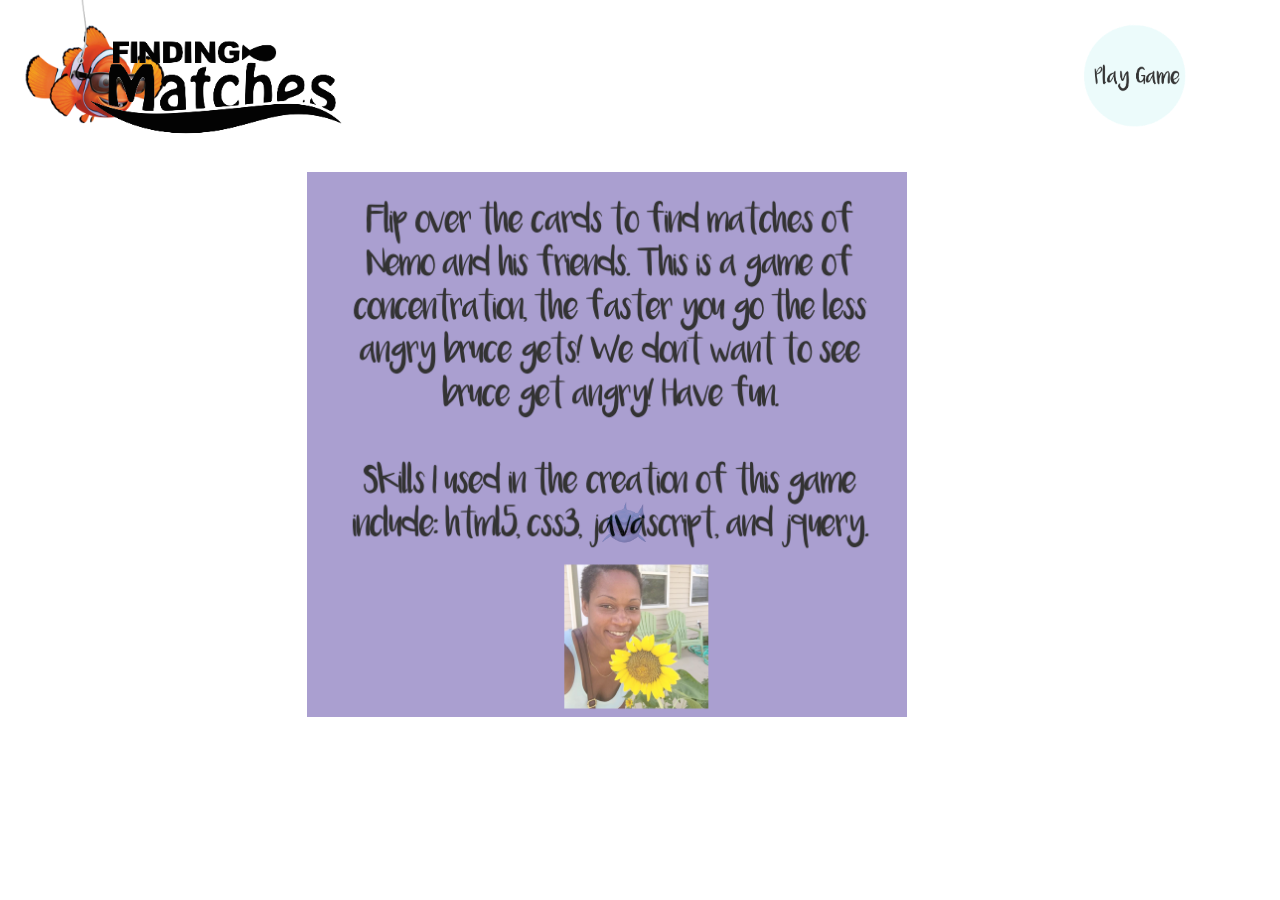
==== about.html @ 879070eb "Merge pull request #48 from adiaguidry/difficulty_setting" ====
<!doctype html>
<html>
<head>
    <meta charset="UTF-8">
    <title>about finding matches</title>





        <meta charset="utf-8">
        <meta http-equiv="X-UA-Compatible" content="IE=edge">
        <meta name="viewport" content="width=device-width, initial-scale=1">
        <meta name="description" content="Memory Match games with Nemo theme">
        <meta name="author" content="Adia Guidry">

        <title>Memory Match</title>

        <!--Core CSS -->
        <link href="https://maxcdn.bootstrapcdn.com/bootstrap/3.3.5/css/bootstrap.min.css" rel="stylesheet">
        <link href='https://fonts.googleapis.com/css?family=Paytone+One' rel='stylesheet' type='text/css'>

        <!-- Custom CSS -->
        <link href="style.css" rel="stylesheet">

        <!-- HTML5 Shim and Respond.js IE8 support of HTML5 elements and media queries -->
        <!-- WARNING: Respond.js doesn't work if you view the page via file:// -->
        <!--[if lt IE 9]>
        <script src="https://oss.maxcdn.com/libs/html5shiv/3.7.0/html5shiv.js"></script>
        <script src="https://oss.maxcdn.com/libs/respond.js/1.4.2/respond.min.js"></script>
        <![endif]-->



        <script src="https://code.jquery.com/jquery-2.1.4.min.js"></script>
        <script src="http://learning-fuze.github.io/memory_match/v0.1/script.js"></script>

    </head>
    <body>
    <header class="navbar  navbar-static-top" role="banner">
        <div class="container">
            <div class="navbar-header">
                <button class="navbar-toggle" type="button" data-toggle="collapse" data-target=".navbar-collapse">
                    <span class="sr-only">Toggle navigation</span>
                    <span class="icon-bar"></span>
                    <span class="icon-bar"></span>
                    <span class="icon-bar"></span>
                </button>
                <a href="/" class="navbar-brand"><img  class="reset" width="300px"src="images/logo.png" </a>
            </div>
            <nav class="collapse navbar-collapse" role="navigation">
                <ul class="nav navbar-nav">

                    <li><!--will reset the game -->
                       <a href="index.html"><img class="about_bubble" src="images/play_game.png"></a>
                    </li>
                </ul>
            </nav>
        </div>
    </header>
    <div>
        <img class="sharkBody" src="images/bruce.png">
    </div>
    <div class="hook">
        <div class="hook_img">
            <img width="170px" src="images/hook.png">
        </div>
    </div>

    <div class="container">
            <div class="col-md-12">
                <img class="about_pic" src="images/about_pic.png">
          </div>
        <div class="all_bubbles">
            <img class="big_bubble bubbles bubble1" src="images/bubble.png">
            <img class="big_bubble bubbles bubble2" src="images/bubble.png">
            <img class="md_bubble bubbles bubble3" src="images/bubble.png">
            <img class="big_bubble bubbles bubble4" src="images/bubble.png">
            <img class="big_bubble bubbles bubble5" src="images/bubble.png">
            <img class="sm_bubble bubbles bubble6" src="images/bubble.png">
            <img class="md_bubble bubbles bubble7" src="images/bubble.png">
            <img class="big_bubble bubbles bubble8"  src="images/bubble.png">
            <img class="md_bubble bubbles bubble9" src="images/bubble.png">
            <img class="sm_bubble bubbles bubble10" src="images/bubble.png">
        </div>
        </div>
   </body>
</html>
---- style.css ----
body {
    background-image: url("http://i.ytimg.com/vi/uip1tBrRtws/maxresdefault.jpg");
    background-size: cover;
    background-repeat: no-repeat;
}

.rest:hover, .nav > li > a:hover {
    background-color: transparent;
}
.bubble_easy_hard {
    opacity: .6;
    width: 100px;
}
.bubble_easy_hard:hover {
    opacity: .9;
}

.intro {
    padding: 5%;
    text-align: center;
    font-size: 2em;
    font-family: 'Paytone One', sans-serif;
}

.intro h1 {
    font: 1.5em 'Paytone One', sans-serif;
}
.logo_div, nav ul li{
    display: inline-block;
    float: left;
}
.logo{
    width:300px;
}

nav {
    float: right;
}

ul li a {
    text-decoration: none;
    font-size: 2em;
    color: purple;

}
#game-area{
    margin-top: -200px;
}

.well, .well a {
    background: transparent;
    border: 1px solid #fff;
    margin-top: 100%;
    color: #fff;
}

.card .front {
    position: absolute;
}

.card .back {
    position: absolute;
}

.bubble_easy_hard{

}

.bottom_row {
    margin-top: 20%;
}

.hook {
    position: absolute;
    top: -380px;
    transition-timing-function: ease-in-out;
}
.hook_img img {
    width:170px;
}

@keyframes mymove {
    0% {
        left: 0px;
        top: -380px;
    }
    50% {
        left: 0px;
        top: 0px;
    }
    100% {
        left: 0px;
        top: -380px;
    }
}

@-webkit-keyframes mymove {
    0% {
        left: 0px;
        top: -380px;
    }
    50% {
        left: 0px;
        top: 0px;
    }
    100% {
        left: 0px;
        top: -380px;
    }
}

.hook {

    -webkit-animation: mymove 25s infinite; /* Chrome, Safari, Opera */
    animation: mymove 25s infinite;

}

.sharkBody {
    width: 50px;
    position: absolute;
    top: 500px;
    margin-left: 600px;
    animation: shark 65s;
    animation-timing-function: ease-in-out;
    animation-fill-mode: forwards;
}



@keyframes shark {
    0% {
        width: 50px;
        left: 0px;
        top: 10px;
    }
    25% {
        width: 100px;
        margin-left: 300px;
        top: 100px;
    }
    45% {
        width: 100px;
        margin-left: 600px;
        top: 100px;
    }
    50% {
        width: 300px;
        margin-left: 800px;
        top: 200px;
    }
    60% {
        width: 350px;
        margin-left: 1060px;
        top: 300px;
    }
    80% {
        width: 350px;
        margin-left: 1100px;
        top: 300px;
    }
    90% {
        width: 350px;
        margin-left: 1160px;
        top: 300px;
    }
    100% {
        width: 350px;
        margin-left: 1000px;
        top: 300px;
    }
}


@keyframes bubble {
    0% {
        left: 0px;
        bottom: 0px;
    }
    100% {
        left: 0px;
        bottom: 1200px;
    }
}

.card img, .cards {
    width: 120px;
    height: 144px;
    overflow: hidden;
}

.about_bubble {
    width: 120px;
    opacity: .8;
}

.about_pic {
    width: 600px;
    margin: 0 20%;
    opacity: .8;
}

.bubbles {
    opacity: .5;
    position: absolute;
    bottom: 0px;
    margin-left: 1200px;
}

.big_bubble {
    width: 30px;

}

.md_bubble {
    width: 20px;

}

.sm_bubble {
    width: 15px;

}

.bubble1 {
    margin-left: 1200px;
    animation: bubble 120s infinite;
}

.bubble2 {
    margin-left: 180px;
    animation: bubble 95s infinite;
}

.bubble3 {
    margin-left: 260px;
    animation: bubble 90s infinite;
}

.bubble4 {
    margin-left: 1100px;
    animation: bubble 60s infinite;
}

.bubble5 {
    margin-left: 580px;
    animation: bubble 90s infinite;
}

.bubble6 {
    margin-left: 660px;
    animation: bubble 75s infinite;
}

.bubble7 {
    margin-left: 270px;
    animation: bubble 100s infinite;
}

.bubble8 {
    margin-left: 710px;
    animation: bubble 95s infinite;
}

.bubble9 {
    margin-left: 1080px;
    animation: bubble 60s infinite;
}

.bubble10 {
    margin-left: 860px;
    animation: bubble 100s infinite;
}

.match {
    opacity: .4;
}

.win_container {
    text-align: center;
    height:40px;
}

#win, .play_again {
    visibility: hidden;
    font-size: 3.5em;
    font-family: 'Paytone One', sans-serif;
    color: #fff;
    text-shadow: 2px 5px 3px orangered;
    cursor: pointer;
}

.hide, .match_hide {
    visibility: hidden;
}
.mobile{
    display: none;
}
@media screen and (max-width: 480px) {
    .container {
        display: none;
    }
    .mobile{
        display: block;
        color: white;
    }

}
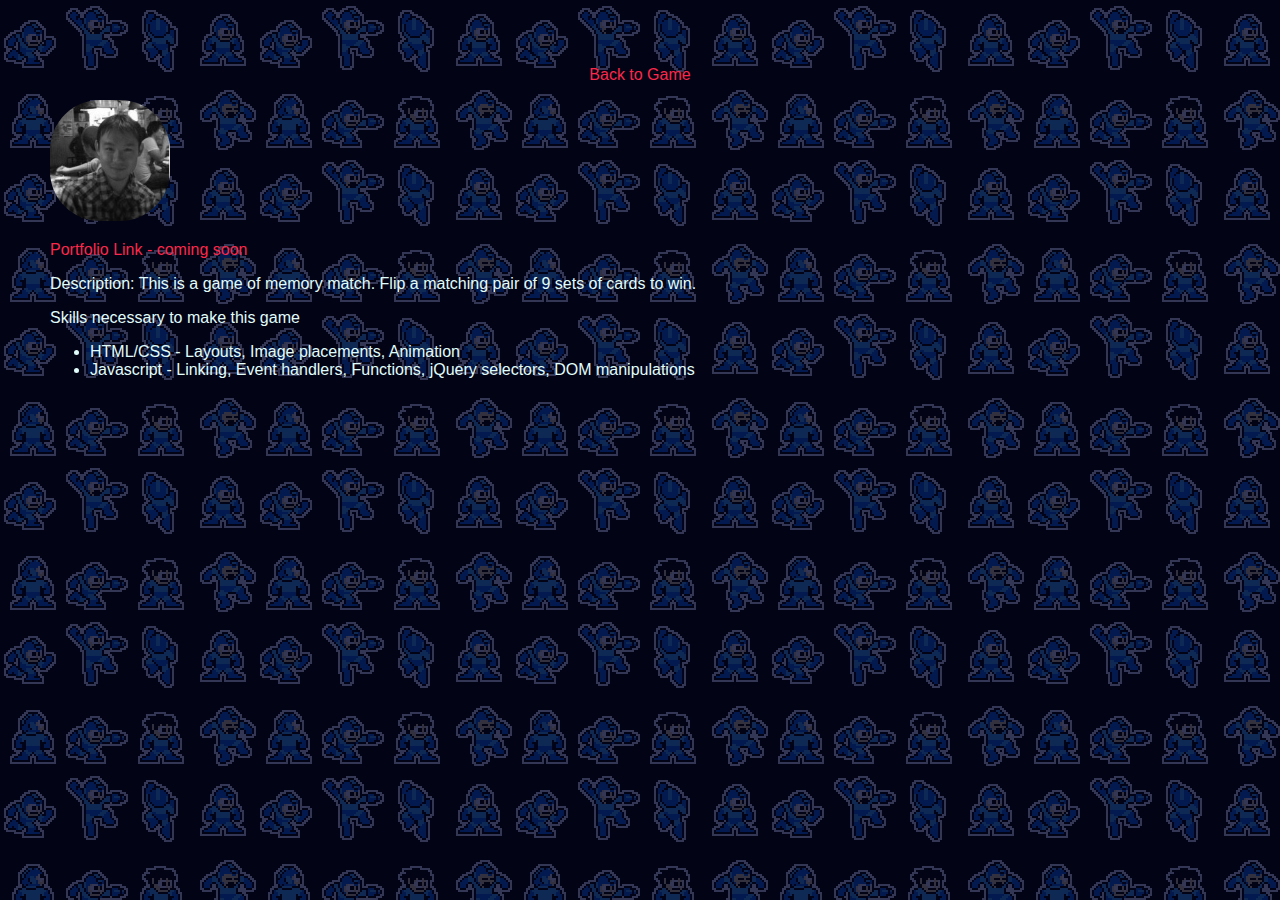
==== commit 8f7361d3: "Merge pull request #51 from lance9980/v2.0" ====
--- a/about.html
+++ b/about.html
@@ -1,88 +1,37 @@
-<!doctype html>
-<html>
+<!DOCTYPE html>
+<html lang="en">
 <head>
-    <meta charset="UTF-8">
-    <title>about finding matches</title>
+  <meta charset="UTF-8">
+  <title></title>
+  <link rel="stylesheet" href="style.css">
+</head>
+<body id="page_about">
 
+  <div class="back_link">
+   <p><a href="index.html">Back to Game</a></p>
+  </div>
 
+  <div class="mypic">
+    <img src="images/lance_img.JPG">
+  </div>
 
+  <div class="about_back">
+    <p>
+      <a href="#">Portfolio Link - coming soon</a>
+    </p>
 
+    <p>
+      Description: This is a game of memory match. Flip a matching pair of 9 sets of cards to win.
+    </p>
 
-        <meta charset="utf-8">
-        <meta http-equiv="X-UA-Compatible" content="IE=edge">
-        <meta name="viewport" content="width=device-width, initial-scale=1">
-        <meta name="description" content="Memory Match games with Nemo theme">
-        <meta name="author" content="Adia Guidry">
+    <p>
+      Skills necessary to make this game
+      <ul>
+        <li>HTML/CSS - Layouts, Image placements, Animation</li>
+        <li>Javascript - Linking, Event handlers, Functions, jQuery selectors, DOM manipulations</li>
+      </ul>
+    </p>
+  </div>
 
-        <title>Memory Match</title>
-
-        <!--Core CSS -->
-        <link href="https://maxcdn.bootstrapcdn.com/bootstrap/3.3.5/css/bootstrap.min.css" rel="stylesheet">
-        <link href='https://fonts.googleapis.com/css?family=Paytone+One' rel='stylesheet' type='text/css'>
-
-        <!-- Custom CSS -->
-        <link href="style.css" rel="stylesheet">
-
-        <!-- HTML5 Shim and Respond.js IE8 support of HTML5 elements and media queries -->
-        <!-- WARNING: Respond.js doesn't work if you view the page via file:// -->
-        <!--[if lt IE 9]>
-        <script src="https://oss.maxcdn.com/libs/html5shiv/3.7.0/html5shiv.js"></script>
-        <script src="https://oss.maxcdn.com/libs/respond.js/1.4.2/respond.min.js"></script>
-        <![endif]-->
-
-
-
-        <script src="https://code.jquery.com/jquery-2.1.4.min.js"></script>
-        <script src="http://learning-fuze.github.io/memory_match/v0.1/script.js"></script>
-
-    </head>
-    <body>
-    <header class="navbar  navbar-static-top" role="banner">
-        <div class="container">
-            <div class="navbar-header">
-                <button class="navbar-toggle" type="button" data-toggle="collapse" data-target=".navbar-collapse">
-                    <span class="sr-only">Toggle navigation</span>
-                    <span class="icon-bar"></span>
-                    <span class="icon-bar"></span>
-                    <span class="icon-bar"></span>
-                </button>
-                <a href="/" class="navbar-brand"><img  class="reset" width="300px"src="images/logo.png" </a>
-            </div>
-            <nav class="collapse navbar-collapse" role="navigation">
-                <ul class="nav navbar-nav">
-
-                    <li><!--will reset the game -->
-                       <a href="index.html"><img class="about_bubble" src="images/play_game.png"></a>
-                    </li>
-                </ul>
-            </nav>
-        </div>
-    </header>
-    <div>
-        <img class="sharkBody" src="images/bruce.png">
-    </div>
-    <div class="hook">
-        <div class="hook_img">
-            <img width="170px" src="images/hook.png">
-        </div>
-    </div>
-
-    <div class="container">
-            <div class="col-md-12">
-                <img class="about_pic" src="images/about_pic.png">
-          </div>
-        <div class="all_bubbles">
-            <img class="big_bubble bubbles bubble1" src="images/bubble.png">
-            <img class="big_bubble bubbles bubble2" src="images/bubble.png">
-            <img class="md_bubble bubbles bubble3" src="images/bubble.png">
-            <img class="big_bubble bubbles bubble4" src="images/bubble.png">
-            <img class="big_bubble bubbles bubble5" src="images/bubble.png">
-            <img class="sm_bubble bubbles bubble6" src="images/bubble.png">
-            <img class="md_bubble bubbles bubble7" src="images/bubble.png">
-            <img class="big_bubble bubbles bubble8"  src="images/bubble.png">
-            <img class="md_bubble bubbles bubble9" src="images/bubble.png">
-            <img class="sm_bubble bubbles bubble10" src="images/bubble.png">
-        </div>
-        </div>
-   </body>
+</body>
 </html>--- a/style.css
+++ b/style.css
@@ -1,308 +1,204 @@
 body {
-    background-image: url("http://i.ytimg.com/vi/uip1tBrRtws/maxresdefault.jpg");
-    background-size: cover;
-    background-repeat: no-repeat;
-}
-
-.rest:hover, .nav > li > a:hover {
-    background-color: transparent;
-}
-.bubble_easy_hard {
-    opacity: .6;
-    width: 100px;
-}
-.bubble_easy_hard:hover {
-    opacity: .9;
-}
-
-.intro {
-    padding: 5%;
-    text-align: center;
-    font-size: 2em;
-    font-family: 'Paytone One', sans-serif;
-}
-
-.intro h1 {
-    font: 1.5em 'Paytone One', sans-serif;
-}
-.logo_div, nav ul li{
-    display: inline-block;
-    float: left;
-}
-.logo{
-    width:300px;
-}
-
-nav {
-    float: right;
-}
-
-ul li a {
-    text-decoration: none;
-    font-size: 2em;
-    color: purple;
-
-}
-#game-area{
-    margin-top: -200px;
-}
-
-.well, .well a {
-    background: transparent;
-    border: 1px solid #fff;
-    margin-top: 100%;
-    color: #fff;
-}
-
-.card .front {
-    position: absolute;
-}
-
-.card .back {
-    position: absolute;
-}
-
-.bubble_easy_hard{
-
-}
-
-.bottom_row {
-    margin-top: 20%;
-}
-
-.hook {
-    position: absolute;
-    top: -380px;
-    transition-timing-function: ease-in-out;
-}
-.hook_img img {
-    width:170px;
-}
-
-@keyframes mymove {
-    0% {
-        left: 0px;
-        top: -380px;
-    }
-    50% {
-        left: 0px;
-        top: 0px;
-    }
-    100% {
-        left: 0px;
-        top: -380px;
-    }
-}
-
-@-webkit-keyframes mymove {
-    0% {
-        left: 0px;
-        top: -380px;
-    }
-    50% {
-        left: 0px;
-        top: 0px;
-    }
-    100% {
-        left: 0px;
-        top: -380px;
-    }
-}
-
-.hook {
-
-    -webkit-animation: mymove 25s infinite; /* Chrome, Safari, Opera */
-    animation: mymove 25s infinite;
-
-}
-
-.sharkBody {
-    width: 50px;
-    position: absolute;
-    top: 500px;
-    margin-left: 600px;
-    animation: shark 65s;
-    animation-timing-function: ease-in-out;
-    animation-fill-mode: forwards;
-}
-
-
-
-@keyframes shark {
-    0% {
-        width: 50px;
-        left: 0px;
-        top: 10px;
-    }
-    25% {
-        width: 100px;
-        margin-left: 300px;
-        top: 100px;
-    }
-    45% {
-        width: 100px;
-        margin-left: 600px;
-        top: 100px;
-    }
-    50% {
-        width: 300px;
-        margin-left: 800px;
-        top: 200px;
-    }
-    60% {
-        width: 350px;
-        margin-left: 1060px;
-        top: 300px;
-    }
-    80% {
-        width: 350px;
-        margin-left: 1100px;
-        top: 300px;
-    }
-    90% {
-        width: 350px;
-        margin-left: 1160px;
-        top: 300px;
-    }
-    100% {
-        width: 350px;
-        margin-left: 1000px;
-        top: 300px;
-    }
-}
-
-
-@keyframes bubble {
-    0% {
-        left: 0px;
-        bottom: 0px;
-    }
-    100% {
-        left: 0px;
-        bottom: 1200px;
-    }
-}
-
-.card img, .cards {
-    width: 120px;
-    height: 144px;
-    overflow: hidden;
-}
-
-.about_bubble {
-    width: 120px;
-    opacity: .8;
-}
-
-.about_pic {
-    width: 600px;
-    margin: 0 20%;
-    opacity: .8;
-}
-
-.bubbles {
-    opacity: .5;
-    position: absolute;
-    bottom: 0px;
-    margin-left: 1200px;
-}
-
-.big_bubble {
-    width: 30px;
-
-}
-
-.md_bubble {
-    width: 20px;
-
-}
-
-.sm_bubble {
-    width: 15px;
-
-}
-
-.bubble1 {
-    margin-left: 1200px;
-    animation: bubble 120s infinite;
-}
-
-.bubble2 {
-    margin-left: 180px;
-    animation: bubble 95s infinite;
-}
-
-.bubble3 {
-    margin-left: 260px;
-    animation: bubble 90s infinite;
-}
-
-.bubble4 {
-    margin-left: 1100px;
-    animation: bubble 60s infinite;
-}
-
-.bubble5 {
-    margin-left: 580px;
-    animation: bubble 90s infinite;
-}
-
-.bubble6 {
-    margin-left: 660px;
-    animation: bubble 75s infinite;
-}
-
-.bubble7 {
-    margin-left: 270px;
-    animation: bubble 100s infinite;
-}
-
-.bubble8 {
-    margin-left: 710px;
-    animation: bubble 95s infinite;
-}
-
-.bubble9 {
-    margin-left: 1080px;
-    animation: bubble 60s infinite;
-}
-
-.bubble10 {
-    margin-left: 860px;
-    animation: bubble 100s infinite;
-}
-
-.match {
-    opacity: .4;
-}
-
-.win_container {
-    text-align: center;
-    height:40px;
-}
-
-#win, .play_again {
-    visibility: hidden;
-    font-size: 3.5em;
-    font-family: 'Paytone One', sans-serif;
-    color: #fff;
-    text-shadow: 2px 5px 3px orangered;
-    cursor: pointer;
-}
-
-.hide, .match_hide {
-    visibility: hidden;
-}
-.mobile{
+  margin: 0;
+  background: url("images/mm_top.jpg");
+  font-family: "Trebuchet MS", Helvetica, sans-serif;
+  color: #E0FDFC;
+}
+a {
+  text-decoration: none;
+  color: #FC284A;
+}
+
+/*** Header elements ***/
+header {
+  width: 100vw;
+  height: 8vh;
+}
+#logo {
+  display: inline-block;
+  width: 12%;
+  height: 100%;
+  background: url("images/mm_logo.jpg") no-repeat;
+  background-size: 100% 100%;
+}
+#game-title, #settings, #about {
+  display: inline-block;
+  vertical-align: top;
+  position: relative;
+  top: 32%;
+  margin-right: 9%;
+}
+#game-title {
+  width: 280px;
+  height: 50%;
+  font-size: 140%;
+  text-shadow: 1px 2px #194720;
+  top: 25%;
+  left: 15%;
+}
+#settings {
+  width: 10%;
+  height: 50%;
+  left: 19%;
+}
+#about {
+  width: 10%;
+  height: 50%;
+  left: 16%;
+}
+
+/*** Stats elements ***/
+#stats {
+  width: 20vw;
+  height: 80vh;
+  display: inline-block;
+  text-align: center;
+}
+#stats > div {
+  width: 70%;
+  height: 10%;
+  border-radius: 5px;
+  margin: 30px auto;
+  padding: 10px 15px;
+  background-color: #2FB5F3;
+  color: #1E023F;
+}
+#stats button {
+  width: 120px;
+  height: 30px;
+  border-radius: 5px;
+  background-color: #E1C829;
+}
+
+/*** Main, Game-area elements ***/
+#main {
+  display: inline-block;
+  vertical-align: top;
+  position: relative;
+  width: 700px;
+  height: 500px;
+  left: 6vw;
+  text-align: center;
+}
+#game-area {
+  width: 640px;
+  display: inline-block;
+  text-align: center;
+  position: relative;
+  top: 30px;
+}
+.card {
+  width: 65px;
+  height: 100px;
+  display: inline-block;
+  position: relative;
+  margin: 2px;
+  opacity: 0.7;
+  transform-style: preserve-3d;
+  perspective: 800px;
+  transition: transform 2s;
+}
+.card:hover {
+  opacity: 1;
+}
+.card img {
+  border: 2px solid grey;
+  border-radius: 5px;
+  position: absolute;
+  top: 0;
+  left: 0;
+  width: 100%;
+  height: 100%;
+  #backface-visibility: hidden;
+}
+.front {
+  #transform: rotateY(180deg);
+}
+.card:hover {
+  #transform: rotateY(180deg);
+}
+#select-level {
+  display: inline-block;
+  text-align: center;
+  position: relative;
+  top: 100px;
+  padding: 15px;
+  background-color: orange;
+  border-radius: 5px;
+  width: 220px;
+}
+#select-level button {
+  background-color: lightgreen;
+  width: 90px;
+  height: 40px;
+  border-radius: 10px;
+}
+
+#img_win {
+  display: none;
+  position: absolute;
+  top: 0;
+  left: 0;
+  width: 100%;
+  height: 100%;
+}
+
+/*** About.html styling ***/
+#page_about {
+  padding: 50px;
+}
+.back_link {
+  text-align: center;
+}
+.mypic img {
+  border-radius: 50px;
+  width: 120px;
+  filter: grayscale(1);
+  -webkit-filter: grayscale(1);
+  -moz-filter: grayscale(1);
+  -o-filter: grayscale(1);
+  -ms-filter: grayscale(1);
+}
+
+@media only screen and (max-width: 992px) {
+  #main {
+    width: 500px;
+    height: 300px;
+  }
+  #game-area {
+    width: 440px;
+  }
+}
+
+@media only screen and (max-width: 768px) {
+  #game-title, #settings, #about {
     display: none;
-}
-@media screen and (max-width: 480px) {
-    .container {
-        display: none;
-    }
-    .mobile{
-        display: block;
-        color: white;
-    }
-
+  }
+  #logo {
+    width: 100%;
+  }
+  #stats {
+    width: 100%;
+    height: 200px;
+  }
+  #stats > div {
+    width: 90%;
+    height: 20%;
+    margin: 2px auto;
+    padding: 2px 5px;
+  }
+  #main {
+    width: 100%;
+    left: 0;
+  }
+  #game-area {
+    width: 95%;
+  }
+  #select-level {
+    width: 160px;
+  }
+  #select-level button {
+    width: 75px;
+    height: 30px;
+  }
 }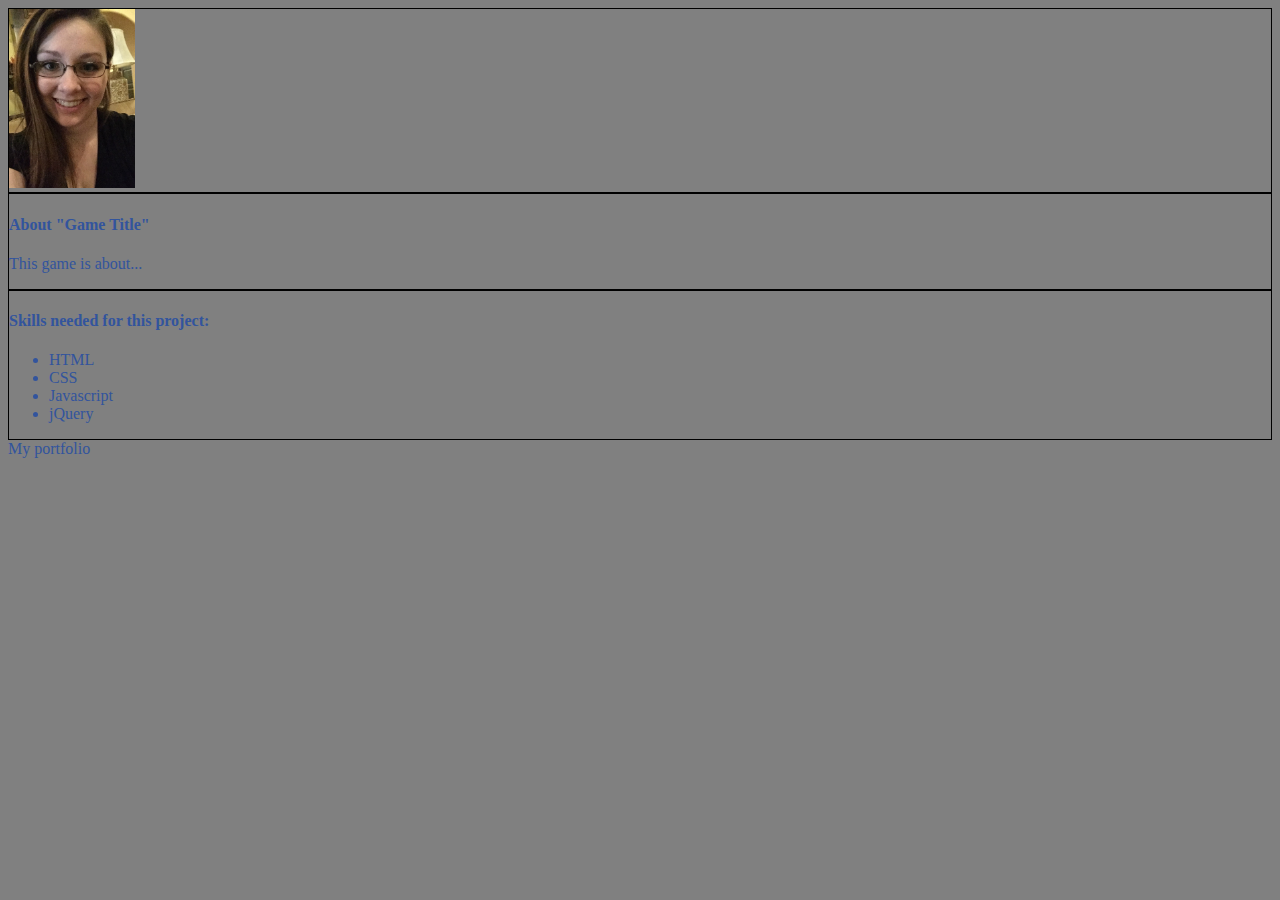
==== commit 200ef339: "started about me page" ====
--- a/about.html
+++ b/about.html
@@ -1,37 +1,31 @@
-<!DOCTYPE html>
-<html lang="en">
+<!doctype html>
+<html>
 <head>
-  <meta charset="UTF-8">
-  <title></title>
-  <link rel="stylesheet" href="style.css">
+    <script src="https://ajax.googleapis.com/ajax/libs/jquery/2.1.4/jquery.min.js"></script>
+    <script src="http://learning-fuze.github.io/memory_match/v0.1/script.js"></script>
+    <link rel="stylesheet" type="text/css" href="style.css">
 </head>
-<body id="page_about">
-
-  <div class="back_link">
-   <p><a href="index.html">Back to Game</a></p>
-  </div>
-
-  <div class="mypic">
-    <img src="images/lance_img.JPG">
-  </div>
-
-  <div class="about_back">
-    <p>
-      <a href="#">Portfolio Link - coming soon</a>
-    </p>
-
-    <p>
-      Description: This is a game of memory match. Flip a matching pair of 9 sets of cards to win.
-    </p>
-
-    <p>
-      Skills necessary to make this game
-      <ul>
-        <li>HTML/CSS - Layouts, Image placements, Animation</li>
-        <li>Javascript - Linking, Event handlers, Functions, jQuery selectors, DOM manipulations</li>
-      </ul>
-    </p>
-  </div>
-
+<body class="about_me_body">
+    <!--A picture of the author...find a better picture-->
+    <div class="author_pic">
+        <img src="images/me.jpg">
+    </div>
+    <!--Description of what the game is about-->
+    <div>
+        <h4>About "Game Title"</h4>
+        <p>This game is about...</p>
+    </div>
+    <!--List of skills need to make this game-->
+    <div>
+        <h4>Skills needed for this project:</h4>
+        <ul>
+            <li>HTML</li>
+            <li>CSS</li>
+            <li>Javascript</li>
+            <li>jQuery</li>
+        </ul>
+    </div>
+    <!--Include link to portfolio website-->
+    <a href="#">My portfolio</a>
 </body>
 </html>--- a/style.css
+++ b/style.css
@@ -1,204 +1,131 @@
-body {
-  margin: 0;
-  background: url("images/mm_top.jpg");
-  font-family: "Trebuchet MS", Helvetica, sans-serif;
-  color: #E0FDFC;
+/*@font-face{
+    font-family: spicyRice;
+    src: url(SpictyRice-Regular.otf);
+}*/
+body{
+    background-color: gray;
+    /* could change background gif so it is relevant to the theme
+    background-image: url("images/snow.gif");
+    background-repeat: no-repeat;
+    background-size: cover;*/
+    font-family: "Marker Felt", fantasy;
+    color: #32549D;
 }
-a {
-  text-decoration: none;
-  color: #FC284A;
+/*The main header container that contains the logo, title, and links*/
+.header_container{
+    width: 100%;
+    height: 17.6vh;
+    border: 1px solid black;
+    position: relative;
+    display: inline-block;
 }
 
-/*** Header elements ***/
-header {
-  width: 100vw;
-  height: 8vh;
-}
-#logo {
-  display: inline-block;
-  width: 12%;
-  height: 100%;
-  background: url("images/mm_logo.jpg") no-repeat;
-  background-size: 100% 100%;
-}
-#game-title, #settings, #about {
-  display: inline-block;
-  vertical-align: top;
-  position: relative;
-  top: 32%;
-  margin-right: 9%;
-}
-#game-title {
-  width: 280px;
-  height: 50%;
-  font-size: 140%;
-  text-shadow: 1px 2px #194720;
-  top: 25%;
-  left: 15%;
-}
-#settings {
-  width: 10%;
-  height: 50%;
-  left: 19%;
-}
-#about {
-  width: 10%;
-  height: 50%;
-  left: 16%;
+.header_container, .stats-container{
+    border-radius: 10px;
+    background-color: #ffcce6;
+    -webkit-box-shadow: 0 6px 41px -4px black;
+    -moz-box-shadow: 0 6px 41px -4px black;
+    box-shadow: 0 6px 41px -4px black;
 }
 
-/*** Stats elements ***/
-#stats {
-  width: 20vw;
-  height: 80vh;
-  display: inline-block;
-  text-align: center;
-}
-#stats > div {
-  width: 70%;
-  height: 10%;
-  border-radius: 5px;
-  margin: 30px auto;
-  padding: 10px 15px;
-  background-color: #2FB5F3;
-  color: #1E023F;
-}
-#stats button {
-  width: 120px;
-  height: 30px;
-  border-radius: 5px;
-  background-color: #E1C829;
+#cat_logo{
+    width: 5.6%;
+    padding-left: 2%;
 }
 
-/*** Main, Game-area elements ***/
-#main {
-  display: inline-block;
-  vertical-align: top;
-  position: relative;
-  width: 700px;
-  height: 500px;
-  left: 6vw;
-  text-align: center;
-}
-#game-area {
-  width: 640px;
-  display: inline-block;
-  text-align: center;
-  position: relative;
-  top: 30px;
-}
-.card {
-  width: 65px;
-  height: 100px;
-  display: inline-block;
-  position: relative;
-  margin: 2px;
-  opacity: 0.7;
-  transform-style: preserve-3d;
-  perspective: 800px;
-  transition: transform 2s;
-}
-.card:hover {
-  opacity: 1;
-}
-.card img {
-  border: 2px solid grey;
-  border-radius: 5px;
-  position: absolute;
-  top: 0;
-  left: 0;
-  width: 100%;
-  height: 100%;
-  #backface-visibility: hidden;
-}
-.front {
-  #transform: rotateY(180deg);
-}
-.card:hover {
-  #transform: rotateY(180deg);
-}
-#select-level {
-  display: inline-block;
-  text-align: center;
-  position: relative;
-  top: 100px;
-  padding: 15px;
-  background-color: orange;
-  border-radius: 5px;
-  width: 220px;
-}
-#select-level button {
-  background-color: lightgreen;
-  width: 90px;
-  height: 40px;
-  border-radius: 10px;
+.title_container{
+    left: 45%;
+    position: absolute;
 }
 
-#img_win {
-  display: none;
-  position: absolute;
-  top: 0;
-  left: 0;
-  width: 100%;
-  height: 100%;
+.links_container{
+    right: 0;
+    top: 70px;
+    position: absolute;
+    width: 17%;
 }
 
-/*** About.html styling ***/
-#page_about {
-  padding: 50px;
-}
-.back_link {
-  text-align: center;
-}
-.mypic img {
-  border-radius: 50px;
-  width: 120px;
-  filter: grayscale(1);
-  -webkit-filter: grayscale(1);
-  -moz-filter: grayscale(1);
-  -o-filter: grayscale(1);
-  -ms-filter: grayscale(1);
+.links_container li {
+    list-style-type: none;
+    display: inline-block;
+    padding-right: 20%;
 }
 
-@media only screen and (max-width: 992px) {
-  #main {
-    width: 500px;
-    height: 300px;
-  }
-  #game-area {
-    width: 440px;
-  }
+a:visited, a:link, a:hover, a:active{
+    text-decoration: none;
+    color: #32549D;
 }
 
-@media only screen and (max-width: 768px) {
-  #game-title, #settings, #about {
-    display: none;
-  }
-  #logo {
+
+/*Stats div related css selectors*/
+.stats-container{
+    position: relative;
+    /*border: 1px solid black;*/
+    width: 15%;
+    height: auto%;
+}
+
+.stats-container > div{
     width: 100%;
-  }
-  #stats {
+    height: 100px;
+    display: inline-block;
+    /*border: 1px solid gray;*/
+    padding-left: 5px;
+    padding-top: 5px;
+}
+
+/*Game area where all the cards are*/
+.game-area{
+    padding-left: 1%;
+    padding-bottom: 1%;
+    /*border: 1px solid black;*/
+    width: 80vw;
+    height: 73vh;
+    position: absolute;
+    right: 2%;
+    top: 20%;
+
+}
+
+/*The cards themselves*/
+.card{
+    height: 35%;
+    width: 15%;
+    border: 1px solid black;
+    border-radius: 10px;
+    overflow: hidden;
+    position: relative;
+    display: inline-block;
+    margin-right: 0.7%;
+    margin-top: 0.2%;:
+}
+
+
+.front, .back{
+    position: absolute;
+}
+
+.front img, .back img{
     width: 100%;
-    height: 200px;
-  }
-  #stats > div {
-    width: 90%;
-    height: 20%;
-    margin: 2px auto;
-    padding: 2px 5px;
-  }
-  #main {
-    width: 100%;
-    left: 0;
-  }
-  #game-area {
-    width: 95%;
-  }
-  #select-level {
-    width: 160px;
-  }
-  #select-level button {
-    width: 75px;
-    height: 30px;
-  }
-}+    height: auto;
+}
+
+.back img {
+    width: 200%;
+}
+
+/*When you hover over the back side of the card, it makes the back of the card transparent and you see the front of the card*/
+.back:hover {
+    opacity: 0;
+    /*visibility: hidden;*/
+}
+
+
+/*CSS FOR MY ABOUT ME PAGE*/
+.author_pic img{
+    width: 10%;
+}
+
+.about_me_body div{
+    border: 1px solid black;
+}
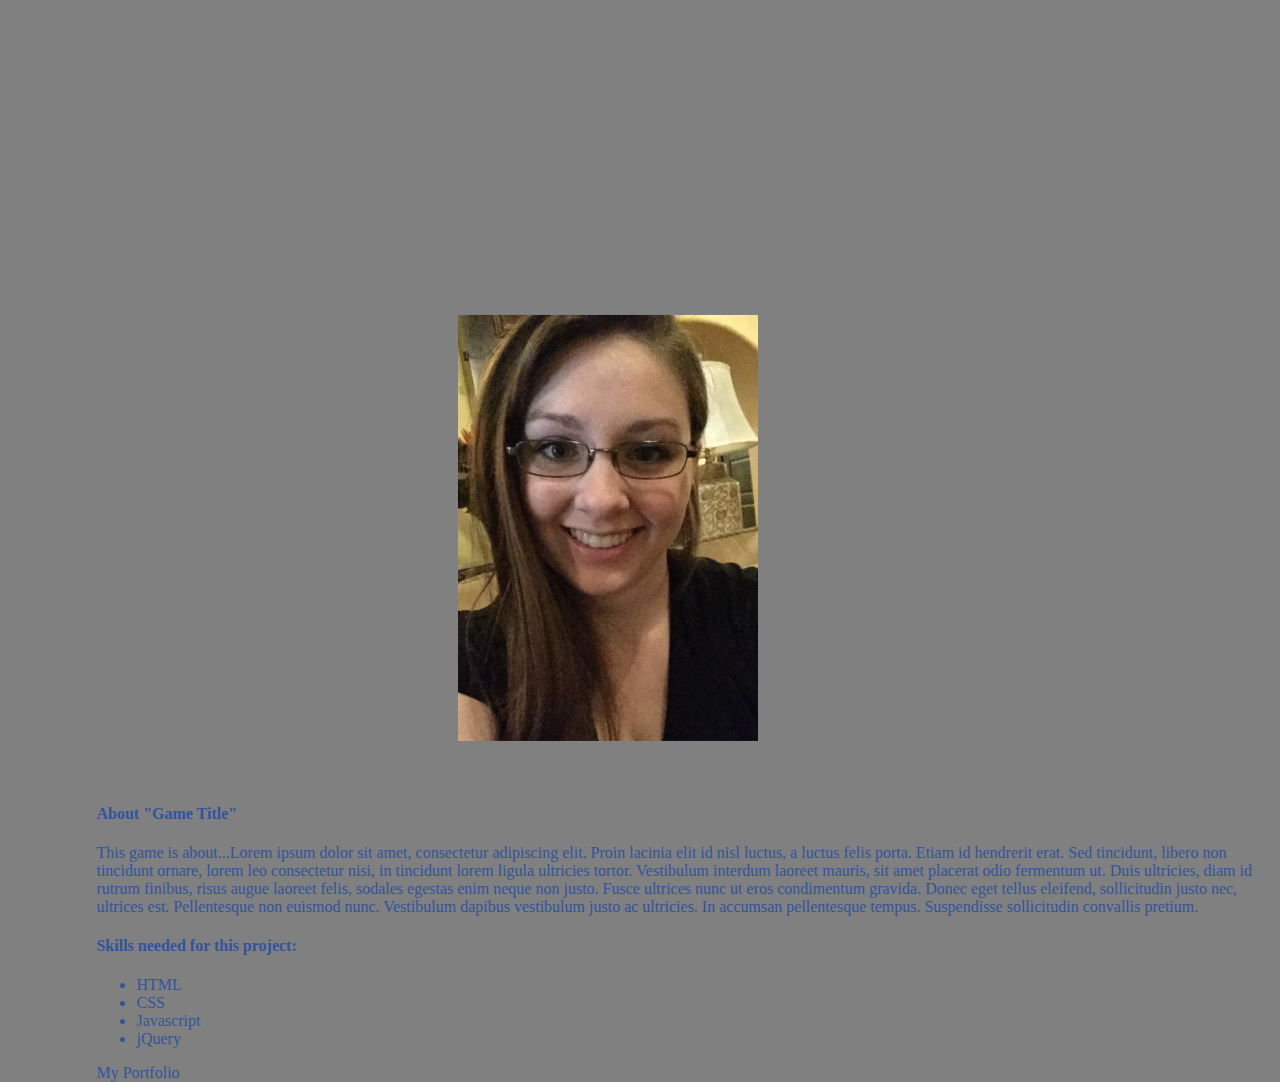
==== commit 3403ffb4: "general layout complete for about.html" ====
--- a/about.html
+++ b/about.html
@@ -3,29 +3,60 @@
 <head>
     <script src="https://ajax.googleapis.com/ajax/libs/jquery/2.1.4/jquery.min.js"></script>
     <script src="http://learning-fuze.github.io/memory_match/v0.1/script.js"></script>
+    <link rel="stylesheet" href="https://maxcdn.bootstrapcdn.com/bootstrap/3.3.6/css/bootstrap.min.css" integrity="sha384-1q8mTJOASx8j1Au+a5WDVnPi2lkFfwwEAa8hDDdjZlpLegxhjVME1fgjWPGmkzs7" crossorigin="anonymous">
     <link rel="stylesheet" type="text/css" href="style.css">
 </head>
-<body class="about_me_body">
-    <!--A picture of the author...find a better picture-->
-    <div class="author_pic">
-        <img src="images/me.jpg">
+<body class="about_body">
+    <!--<div class="parent_div">
+        <!--A picture of the author...find a better picture
+        <div class="author_pic_container about_div">
+            <img src="images/me.jpg">
+        </div>
+        <!--<Description of what the game is about
+        <div class="about_game_container about_div">
+            <h4>About "Game Title"</h4>
+            <p>This game is about...</p>
+        </div>
+        <!--List of skills need to make this game
+        <div class="skills_container about_div">
+            <h4>Skills needed for this project:</h4>
+            <ul>
+                <li>HTML</li>
+                <li>CSS</li>
+                <li>Javascript</li>
+                <li>jQuery</li>
+            </ul>
+        </div>
+        <!--Include link to portfolio website
+        <a href="#">My portfolio Link</a>
+    </div>-->
+
+
+    <div class="row main_container">
+        <div class="left_div col-md-4">
+            <img src="images/me.jpg">
+
+        </div>
+        <div class="right_div col-md-6">
+            <div class="row">
+                <h4>About "Game Title"</h4>
+                <p>This game is about...Lorem ipsum dolor sit amet, consectetur adipiscing elit. Proin lacinia elit id nisl luctus, a luctus felis porta. Etiam id hendrerit erat. Sed tincidunt, libero non tincidunt ornare, lorem leo consectetur nisi, in tincidunt lorem ligula ultricies tortor. Vestibulum interdum laoreet mauris, sit amet placerat odio fermentum ut. Duis ultricies, diam id rutrum finibus, risus augue laoreet felis, sodales egestas enim neque non justo. Fusce ultrices nunc ut eros condimentum gravida. Donec eget tellus eleifend, sollicitudin justo nec, ultrices est. Pellentesque non euismod nunc. Vestibulum dapibus vestibulum justo ac ultricies. In accumsan pellentesque tempus. Suspendisse sollicitudin convallis pretium.</p>
+            </div>
+            <div class="row">
+                <h4>Skills needed for this project:</h4>
+                <ul>
+                    <li>HTML</li>
+                    <li>CSS</li>
+                    <li>Javascript</li>
+                    <li>jQuery</li>
+                </ul>
+            </div>
+            <div class="row">
+                <a href="#"><span class="glyphicon glyphicon-folder-open"></span> My Portfolio</a>
+            </div>
+        </div>
     </div>
-    <!--Description of what the game is about-->
-    <div>
-        <h4>About "Game Title"</h4>
-        <p>This game is about...</p>
-    </div>
-    <!--List of skills need to make this game-->
-    <div>
-        <h4>Skills needed for this project:</h4>
-        <ul>
-            <li>HTML</li>
-            <li>CSS</li>
-            <li>Javascript</li>
-            <li>jQuery</li>
-        </ul>
-    </div>
-    <!--Include link to portfolio website-->
-    <a href="#">My portfolio</a>
+
+
 </body>
 </html>--- a/style.css
+++ b/style.css
@@ -122,10 +122,53 @@
 
 
 /*CSS FOR MY ABOUT ME PAGE*/
-.author_pic img{
-    width: 10%;
+/*.about_body div{
+    border: 1px solid black;
+    position: relative;
 }
 
-.about_me_body div{
-    border: 1px solid black;
+.parent_div{
+    width: 80%;
+    height: 85vh;
+    position: absolute;
+    transform: translate(12%, 7%);
 }
+
+.about_div{
+    display: inline-block;
+    width: 45%;
+    position: relative;
+}
+
+.author_pic_container img{
+    width: 30%;
+
+}
+
+.author_pic_container{
+    float: left;
+}
+
+.about_game_container, .skills_container{
+    float: right;
+}*/
+
+
+/*EXPERIMENTATION WITH CSS/BOOTSTRAP*/
+.main_container{
+    transform: translate(0, 40%);
+}
+
+.main_container > div{
+    display: inline-block;
+}
+
+.right_div{
+    margin-left: 7%;
+    margin-top: 3%
+}
+.left_div img{
+    width: 40%;
+    float: right;
+}
+
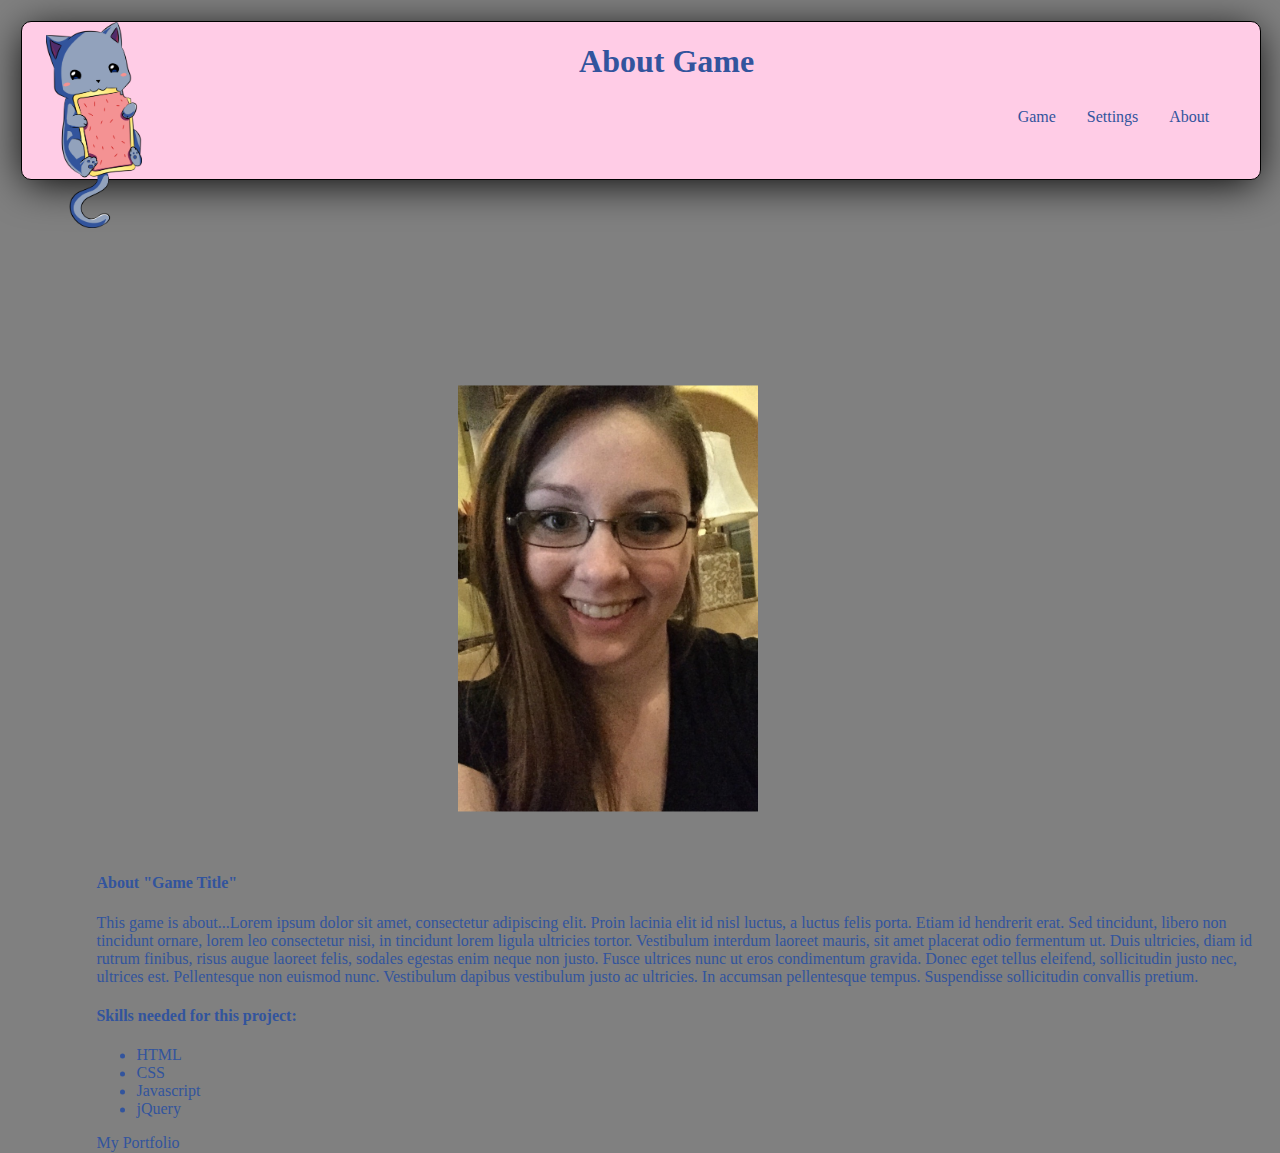
==== commit b15357ae: "add header to about page" ====
--- a/about.html
+++ b/about.html
@@ -30,7 +30,28 @@
         <!--Include link to portfolio website
         <a href="#">My portfolio Link</a>
     </div>-->
-
+    <div class="header_container">
+        <header>
+            <div class="title_container">
+                <!--Game Title-->
+                <h1>About Game</h1>
+            </div>
+            <div>
+                <!--Game Logo-->
+                <img id="cat_logo" src="images/cattart.png">
+            </div>
+            <nav class="links_container">
+                <ul>
+                    <!--Link back to the memory match game-->
+                    <li><a href="index.html">Game</a></li>
+                    <!--Settings Link-->
+                    <li><a href="#">Settings</a></li>
+                    <!--About Link..to page with description of game and what you did in it-->
+                    <li><a href="about.html">About</a></li>
+                </ul>
+            </nav>
+        </header>
+    </div>
 
     <div class="row main_container">
         <div class="left_div col-md-4">
--- a/style.css
+++ b/style.css
@@ -13,11 +13,12 @@
 }
 /*The main header container that contains the logo, title, and links*/
 .header_container{
-    width: 100%;
-    height: 17.6vh;
+    width: 98%;
+    height: 17.5vh;
     border: 1px solid black;
     position: relative;
     display: inline-block;
+    margin: 1%;
 }
 
 .header_container, .stats-container{
@@ -29,7 +30,7 @@
 }
 
 #cat_logo{
-    width: 5.6%;
+    width: 7.7%;
     padding-left: 2%;
 }
 
@@ -42,13 +43,13 @@
     right: 0;
     top: 70px;
     position: absolute;
-    width: 17%;
+    width: 25%;
 }
 
 .links_container li {
     list-style-type: none;
     display: inline-block;
-    padding-right: 20%;
+    padding-left: 10%;
 }
 
 a:visited, a:link, a:hover, a:active{
@@ -63,6 +64,8 @@
     /*border: 1px solid black;*/
     width: 15%;
     height: auto%;
+    margin-top: 3%;
+    margin-left: 1%;
 }
 
 .stats-container > div{
@@ -156,7 +159,7 @@
 
 /*EXPERIMENTATION WITH CSS/BOOTSTRAP*/
 .main_container{
-    transform: translate(0, 40%);
+    transform: translate(0, 20%);
 }
 
 .main_container > div{
@@ -164,6 +167,7 @@
 }
 
 .right_div{
+
     margin-left: 7%;
     margin-top: 3%
 }
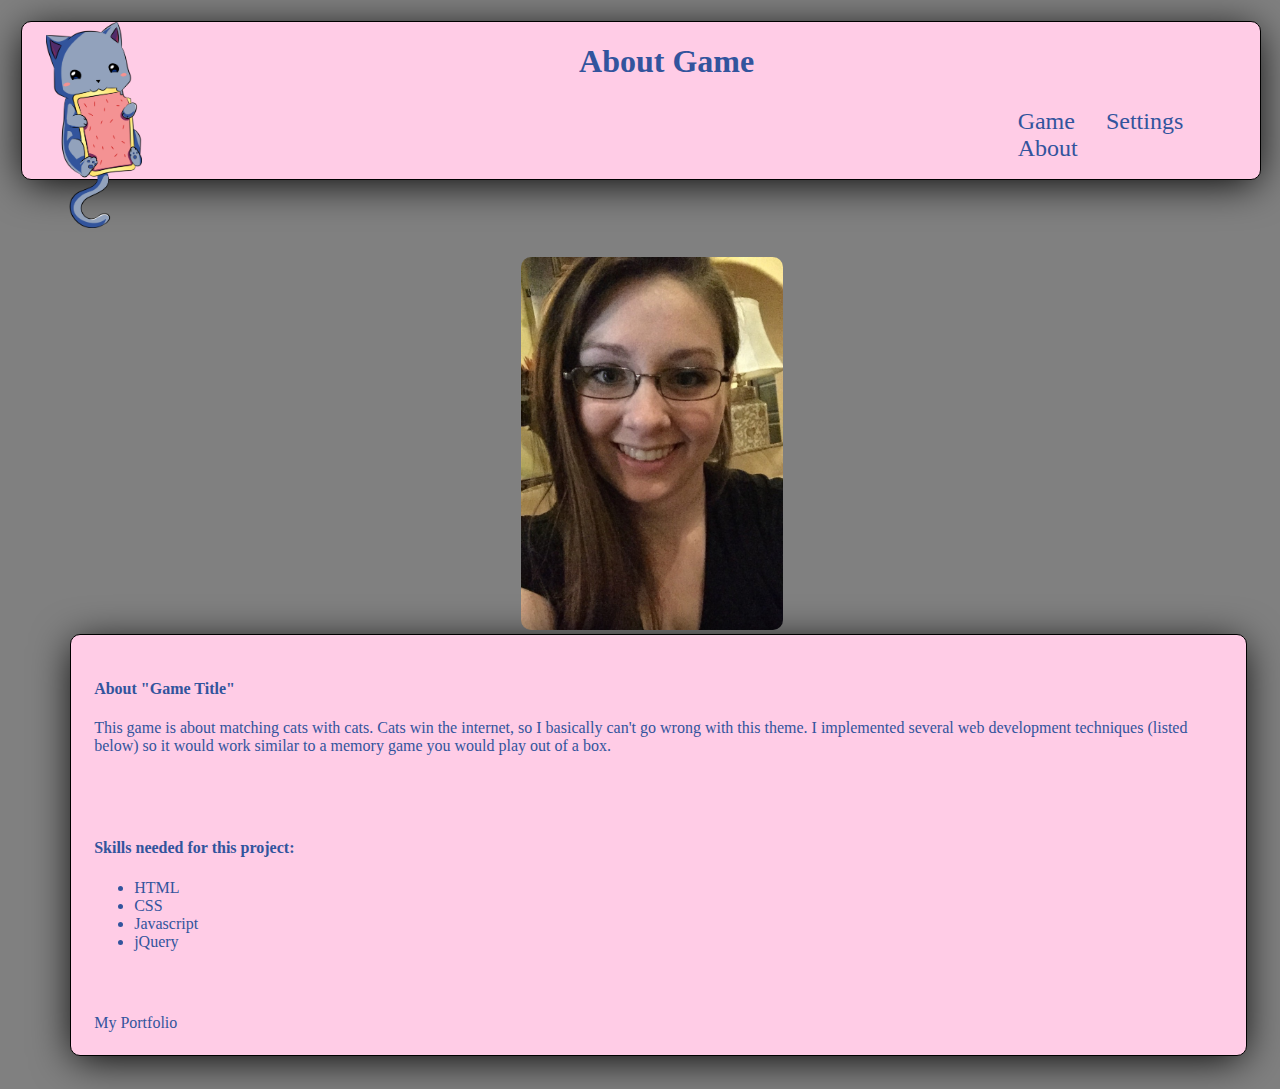
==== commit 7f701bdb: "design layout" ====
--- a/about.html
+++ b/about.html
@@ -54,14 +54,14 @@
     </div>
 
     <div class="row main_container">
-        <div class="left_div col-md-4">
+        <div class="left_div col-md-5">
             <img src="images/me.jpg">
 
         </div>
         <div class="right_div col-md-6">
             <div class="row">
                 <h4>About "Game Title"</h4>
-                <p>This game is about...Lorem ipsum dolor sit amet, consectetur adipiscing elit. Proin lacinia elit id nisl luctus, a luctus felis porta. Etiam id hendrerit erat. Sed tincidunt, libero non tincidunt ornare, lorem leo consectetur nisi, in tincidunt lorem ligula ultricies tortor. Vestibulum interdum laoreet mauris, sit amet placerat odio fermentum ut. Duis ultricies, diam id rutrum finibus, risus augue laoreet felis, sodales egestas enim neque non justo. Fusce ultrices nunc ut eros condimentum gravida. Donec eget tellus eleifend, sollicitudin justo nec, ultrices est. Pellentesque non euismod nunc. Vestibulum dapibus vestibulum justo ac ultricies. In accumsan pellentesque tempus. Suspendisse sollicitudin convallis pretium.</p>
+                <p>This game is about matching cats with cats.  Cats win the internet, so I basically can't go wrong with this theme.  I implemented several web development techniques (listed below) so it would work similar to a memory game you would play out of a box.  </p>
             </div>
             <div class="row">
                 <h4>Skills needed for this project:</h4>
--- a/style.css
+++ b/style.css
@@ -21,7 +21,7 @@
     margin: 1%;
 }
 
-.header_container, .stats-container{
+.header_container, .stats-container, .right_div{
     border-radius: 10px;
     background-color: #ffcce6;
     -webkit-box-shadow: 0 6px 41px -4px black;
@@ -50,6 +50,13 @@
     list-style-type: none;
     display: inline-block;
     padding-left: 10%;
+    font-size: 1.5em;
+}
+
+.label{
+    color: #32549D;
+    font-size: inherit;
+
 }
 
 a:visited, a:link, a:hover, a:active{
@@ -73,8 +80,9 @@
     height: 100px;
     display: inline-block;
     /*border: 1px solid gray;*/
-    padding-left: 5px;
     padding-top: 5px;
+    text-align: center;
+    font-size: 1.5em;
 }
 
 /*Game area where all the cards are*/
@@ -159,20 +167,24 @@
 
 /*EXPERIMENTATION WITH CSS/BOOTSTRAP*/
 .main_container{
-    transform: translate(0, 20%);
+    /*transform: translate(0, 5%);*/
 }
 
 .main_container > div{
     display: inline-block;
 }
 
+.row{
+    padding: 2%;
+}
+
 .right_div{
-
-    margin-left: 7%;
-    margin-top: 3%
+    margin-left: 3%;
+    border: 1px solid black;
 }
 .left_div img{
-    width: 40%;
+    width: 35%;
     float: right;
+    border-radius: 10px;
 }
 
